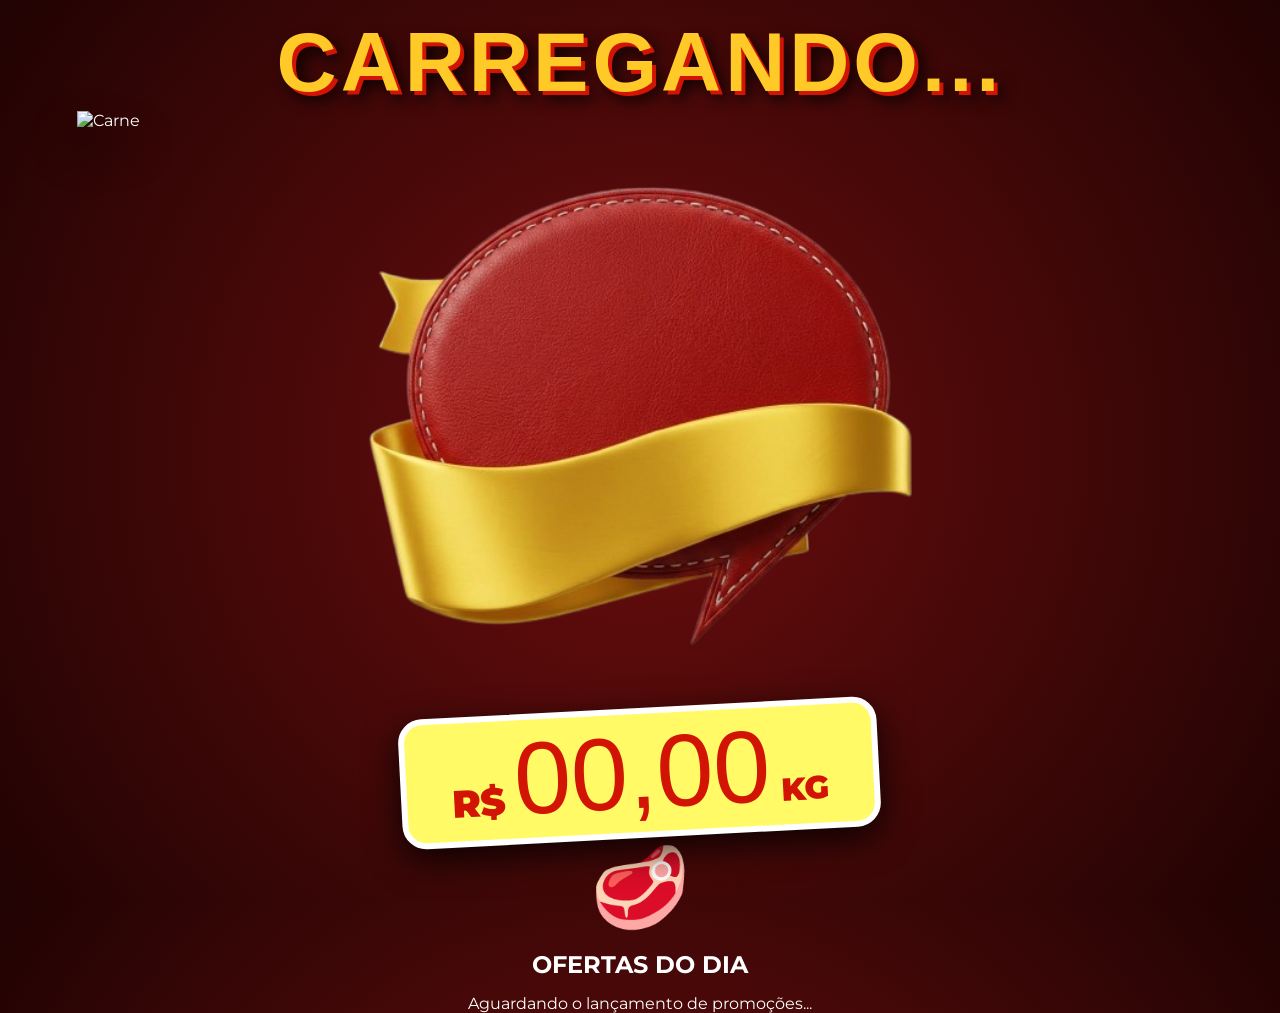
==== public/index.html @ f56f987b "Ajuste na escala das imagens, fundo vermelho e animacao sincronizada" ====
<!DOCTYPE html>
<html lang="pt-BR">
<head>
  <meta charset="UTF-8">
  <meta name="viewport" content="width=device-width, initial-scale=1.0">
  <title>Vitrine TV - Açougue</title>
  <link rel="stylesheet" href="style.css">
  <link href="https://fonts.googleapis.com/css2?family=Impact&family=Montserrat:wght@800;900&display=swap" rel="stylesheet">
</head>
<body class="body-tv">

  <div class="tv-container">
    <!-- O Título do Topo agora exibe direto o Nome da Carne -->
    <h1 id="tv-titulo" class="tv-titulo">CARREGANDO...</h1>

    <!-- Display Principal de Promoção -->
    <div id="wrapper-promocao" class="wrapper-promocao">
      <div class="display-central">
        <img src="assets/efeitos/explosao.png" class="img-explosao" alt="Efeito">
        <img id="tv-img-carne" src="" class="img-carne" alt="Carne">
      </div>

      <!-- Bloco de Preço -->
      <div class="bloco-oferta">
        <div class="badge-preco" id="badge-preco">
          <span class="cifra">R$</span>
          <span id="tv-preco" class="valor-preco">00,00</span>
          <span class="unidade">KG</span>
        </div>
      </div>
    </div>

    <!-- Tela Elegante de Standby (Sem Promoções) -->
    <div id="standby-box" class="standby-box">
      <div class="icon-acougue">🥩</div>
      <h2>OFERTAS DO DIA</h2>
      <p>Aguardando o lançamento de promoções...</p>
    </div>
  </div>

  <script type="module">
    import { initializeApp } from "https://www.gstatic.com/firebasejs/10.8.0/firebase-app.js";
    import { getDatabase, ref, onValue } from "https://www.gstatic.com/firebasejs/10.8.0/firebase-database.js";

    const firebaseConfig = {
      databaseURL: "https://vitrine-acougue-digital-default-rtdb.firebaseio.com"
    };

    const app = initializeApp(firebaseConfig);
    const db = getDatabase(app);

    let listaPromocoes = [];
    let indiceAtual = 0;
    let timerAlternancia = null;

    function exibirPromocaoAtual() {
      const wrapperPromocao = document.getElementById('wrapper-promocao');
      const standbyBox = document.getElementById('standby-box');
      const tvTitulo = document.getElementById('tv-titulo');

      if (listaPromocoes.length === 0) {
        wrapperPromocao.style.display = 'none';
        standbyBox.style.display = 'flex';
        tvTitulo.innerText = "VITRINE DIGITAL";
        return;
      }

      standbyBox.style.display = 'none';
      wrapperPromocao.style.display = 'flex';

      if (indiceAtual >= listaPromocoes.length) {
        indiceAtual = 0;
      }

      const item = listaPromocoes[indiceAtual];
      // Exibe o NOME DA CARNE no topo no lugar de "OFERTA ESPECIAL"
      tvTitulo.innerText = item.corte.toUpperCase();
      document.getElementById('tv-img-carne').src = `assets/carnes/${item.imagem}`;
      document.getElementById('tv-preco').innerText = item.preco;
    }

    function iniciarCarrossel() {
      if (timerAlternancia) clearInterval(timerAlternancia);

      timerAlternancia = setInterval(() => {
        if (listaPromocoes.length > 1) {
          indiceAtual = (indiceAtual + 1) % listaPromocoes.length;
          exibirPromocaoAtual();
        }
      }, 20000);
    }

    onValue(ref(db, 'promocoes'), (snapshot) => {
      const data = snapshot.val();
      listaPromocoes = data ? Object.values(data) : [];
      indiceAtual = 0;
      exibirPromocaoAtual();
      iniciarCarrossel();
    });
  </script>
</body>
</html>
---- public/style.css ----
* {
  margin: 0;
  padding: 0;
  box-sizing: border-box;
}

/* --- ESTILOS DA TELA DA TV --- */
.body-tv {
  background-color: #2b0404;
  background-image: radial-gradient(circle at center, #6b0d0d 0%, #210303 100%);
  color: #fff;
  font-family: 'Montserrat', sans-serif;
  height: 100vh;
  overflow: hidden;
  display: flex;
  justify-content: center;
  align-items: center;
}

.tv-container {
  width: 100vw;
  height: 100vh;
  display: flex;
  flex-direction: column;
  justify-content: space-between;
  align-items: center;
  padding: 15px 10px;
}

/* Nome da carne no topo */
.tv-titulo {
  font-family: 'Impact', sans-serif;
  font-size: 6.5vw;
  letter-spacing: 4px;
  color: #ffca28;
  text-shadow: 4px 4px 0px #d21404, 8px 8px 15px rgba(0,0,0,0.9);
  text-transform: uppercase;
  text-align: center;
  z-index: 10;
  animation: pulsoTitulo 3s infinite ease-in-out;
}

.wrapper-promocao {
  display: flex;
  flex-direction: column;
  align-items: center;
  justify-content: center;
  width: 100%;
  position: relative;
}

/* Display expandido cobrindo a maior parte da TV */
.display-central {
  position: relative;
  width: 88vw;
  height: 68vh;
  display: flex;
  justify-content: center;
  align-items: center;
}

/* 1. EFEITO DE EXPLOSÃO (Gira levemente e pulsa no fundo) */
.img-explosao {
  position: absolute;
  width: 100%;
  height: 100%;
  object-fit: contain;
  z-index: 1;
  animation: animacaoExplosao 6s infinite ease-in-out;
}

/* 2. IMAGEM DA CARNE (Flutua e expande alternando com a explosão) */
.img-carne {
  position: absolute;
  width: 100%;
  height: 100%;
  object-fit: contain;
  z-index: 2;
  filter: drop-shadow(0px 22px 20px rgba(0,0,0,0.9));
  animation: animacaoCarne 5s infinite ease-in-out;
}

/* BLOCO DE PREÇO */
.bloco-oferta {
  display: flex;
  flex-direction: column;
  align-items: center;
  position: relative;
  z-index: 20;
  margin-top: -15px;
  animation: animacaoPreco 4s infinite ease-in-out;
}

.badge-preco {
  background: #fffa65;
  color: #d21404;
  border: 6px solid #fff;
  border-radius: 24px;
  padding: 8px 45px;
  display: flex;
  align-items: baseline;
  gap: 10px;
  box-shadow: 0 12px 35px rgba(0,0,0,0.8);
  transform: rotate(-3deg);
  z-index: 21;
}

.cifra {
  font-size: 3vw;
  font-weight: 900;
}

.valor-preco {
  font-family: 'Impact', sans-serif;
  font-size: 8vw;
  line-height: 1;
}

.unidade {
  font-size: 2.5vw;
  font-weight: 900;
}

.standby-box {
  display: flex;
  flex-direction: column;
  align-items: center;
  justify-content: center;
  gap: 15px;
  margin: auto;
}

.icon-acougue {
  font-size: 80px;
}

/* ===================================================
   ANIMAÇÕES HARMÔNICAS E ALTERNADAS (@keyframes)
   =================================================== */

/* Animação da Explosão: Pulsa tamanho, gira suavemente e varia brilho */
@keyframes animacaoExplosao {
  0% {
    transform: scale(1.85) rotate(0deg);
    filter: brightness(1);
  }
  50% {
    transform: scale(2.05) rotate(3deg);
    filter: brightness(1.25);
  }
  100% {
    transform: scale(1.85) rotate(0deg);
    filter: brightness(1);
  }
}

/* Animação da Carne: Flutuação vertical e aproximação (ritmo de 5s) */
@keyframes animacaoCarne {
  0% {
    transform: translateY(0px) scale(1.65);
  }
  50% {
    transform: translateY(-12px) scale(1.75);
  }
  100% {
    transform: translateY(0px) scale(1.65);
  }
}

/* Animação do Preço: Leve inclinação e pulso de tamanho */
@keyframes animacaoPreco {
  0% {
    transform: scale(1) rotate(-3deg);
  }
  50% {
    transform: scale(1.06) rotate(-1deg);
  }
  100% {
    transform: scale(1) rotate(-3deg);
  }
}

/* Animação do Título */
@keyframes pulsoTitulo {
  0%, 100% {
    transform: scale(1);
  }
  50% {
    transform: scale(1.03);
  }
}

/* --- ESTILOS DO PAINEL DE CONTROLE (CELULAR) --- */
.body-painel {
  background: #121212;
  color: #fff;
  font-family: 'Montserrat', sans-serif;
  min-height: 100vh;
  display: flex;
  justify-content: center;
  align-items: flex-start;
  padding: 15px;
}

.controle-remoto {
  width: 100%;
  max-width: 450px;
  background: #1e1e1e;
  border-radius: 20px;
  padding: 20px;
  box-shadow: 0 10px 30px rgba(0,0,0,0.5);
  display: flex;
  flex-direction: column;
  gap: 18px;
}

.topo-controle {
  display: flex;
  justify-content: space-between;
  align-items: center;
  border-bottom: 1px solid #333;
  padding-bottom: 12px;
}

.status-box {
  display: flex;
  align-items: center;
  gap: 8px;
}

.status-dot {
  width: 10px;
  height: 10px;
  background-color: #00e676;
  border-radius: 50%;
  box-shadow: 0 0 8px #00e676;
}

.status-texto {
  font-size: 11px;
  font-weight: 700;
  color: #aaa;
}

.bloco-controle {
  display: flex;
  flex-direction: column;
  gap: 8px;
}

.label-controle {
  font-size: 11px;
  font-weight: 700;
  color: #888;
  letter-spacing: 1px;
}

.selector-grid {
  display: grid;
  grid-template-columns: repeat(3, 1fr);
  gap: 8px;
}

.btn-pilula {
  background: #2a2a2a;
  color: #ccc;
  border: 1px solid #444;
  padding: 12px 5px;
  border-radius: 10px;
  font-weight: 700;
  font-size: 13px;
  cursor: pointer;
  transition: all 0.2s;
}

.btn-pilula.active {
  background: #d21404;
  color: #fff;
  border-color: #ff4d4d;
  box-shadow: 0 0 10px rgba(210, 20, 4, 0.4);
}

.display-preco-input {
  display: flex;
  align-items: center;
  background: #2a2a2a;
  border: 1px solid #444;
  border-radius: 10px;
  padding: 5px 15px;
}

.cifra-input {
  font-size: 20px;
  font-weight: 900;
  color: #ffca28;
  margin-right: 10px;
}

.display-preco-input input {
  width: 100%;
  background: transparent;
  border: none;
  color: #fff;
  font-size: 24px;
  font-weight: 900;
  outline: none;
}

.btn-disparar {
  background: linear-gradient(135deg, #e53935 0%, #b71c1c 100%);
  color: #fff;
  border: none;
  padding: 16px;
  border-radius: 12px;
  font-size: 16px;
  font-weight: 900;
  letter-spacing: 1px;
  cursor: pointer;
  box-shadow: 0 5px 15px rgba(229, 57, 53, 0.4);
  margin-top: 5px;
}

.bloco-historico {
  margin-top: 15px;
}

.lista-historico {
  display: flex;
  flex-direction: column;
  gap: 8px;
  max-height: 180px;
  overflow-y: auto;
}

.item-historico {
  background: #2a2a2a;
  padding: 10px 14px;
  border-radius: 8px;
  display: flex;
  justify-content: space-between;
  align-items: center;
}

.preco-tag {
  display: block;
  font-size: 12px;
  color: #ffca28;
}

.btn-excluir {
  background: transparent;
  border: none;
  color: #ff5252;
  font-size: 16px;
  cursor: pointer;
}

.sem-itens {
  font-size: 12px;
  color: #666;
  text-align: center;
  padding: 10px;
}
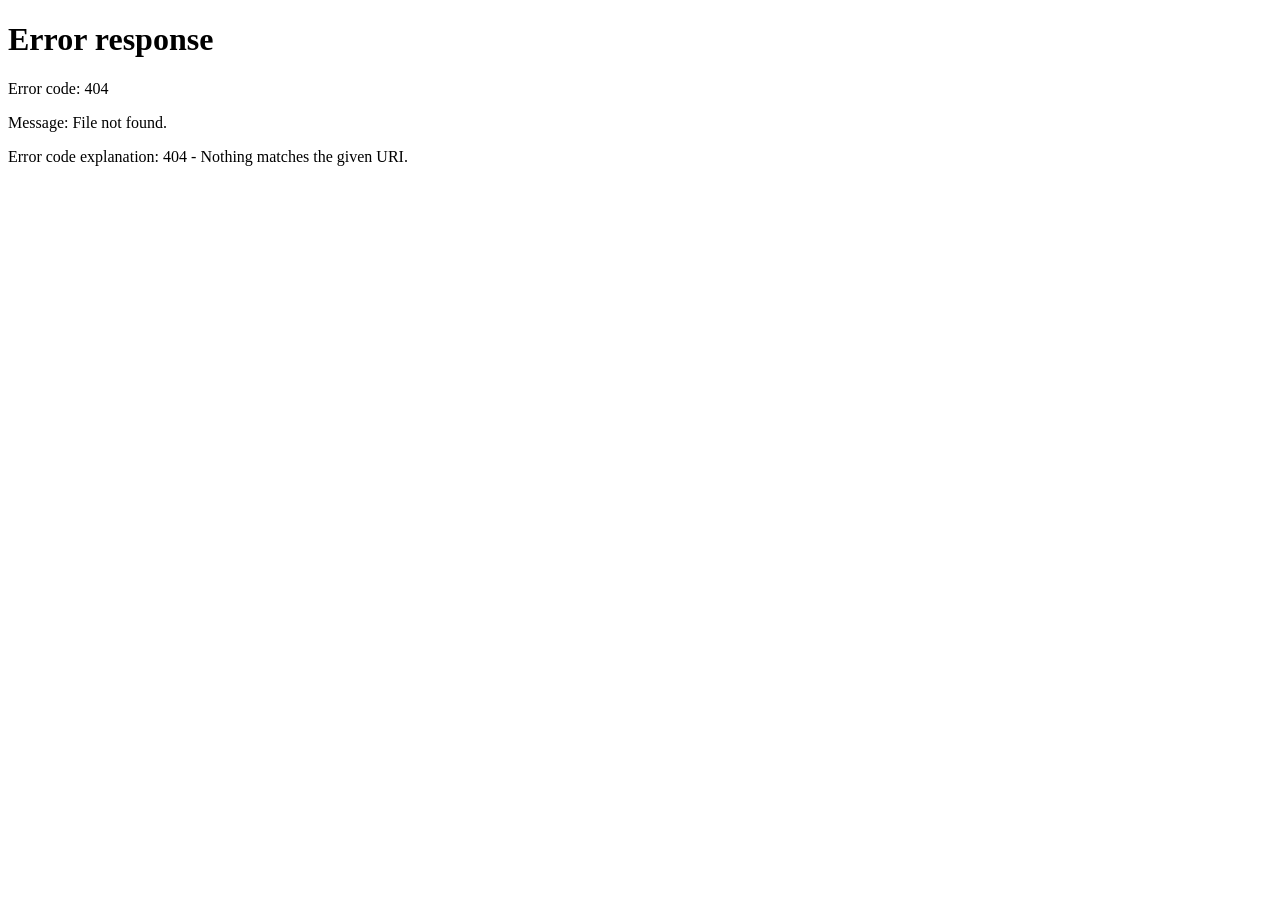
==== commit 7d542126: "Login por cliente, catálogo e TV com link próprio" ====
--- a/public/index.html
+++ b/public/index.html
@@ -2,101 +2,10 @@
 <html lang="pt-BR">
 <head>
   <meta charset="UTF-8">
-  <meta name="viewport" content="width=device-width, initial-scale=1.0">
-  <title>Vitrine TV - Açougue</title>
-  <link rel="stylesheet" href="style.css">
-  <link href="https://fonts.googleapis.com/css2?family=Impact&family=Montserrat:wght@800;900&display=swap" rel="stylesheet">
+  <meta http-equiv="refresh" content="0; url=login">
+  <title>Vitrine Digital</title>
 </head>
-<body class="body-tv">
-
-  <div class="tv-container">
-    <!-- O Título do Topo agora exibe direto o Nome da Carne -->
-    <h1 id="tv-titulo" class="tv-titulo">CARREGANDO...</h1>
-
-    <!-- Display Principal de Promoção -->
-    <div id="wrapper-promocao" class="wrapper-promocao">
-      <div class="display-central">
-        <img src="assets/efeitos/explosao.png" class="img-explosao" alt="Efeito">
-        <img id="tv-img-carne" src="" class="img-carne" alt="Carne">
-      </div>
-
-      <!-- Bloco de Preço -->
-      <div class="bloco-oferta">
-        <div class="badge-preco" id="badge-preco">
-          <span class="cifra">R$</span>
-          <span id="tv-preco" class="valor-preco">00,00</span>
-          <span class="unidade">KG</span>
-        </div>
-      </div>
-    </div>
-
-    <!-- Tela Elegante de Standby (Sem Promoções) -->
-    <div id="standby-box" class="standby-box">
-      <div class="icon-acougue">🥩</div>
-      <h2>OFERTAS DO DIA</h2>
-      <p>Aguardando o lançamento de promoções...</p>
-    </div>
-  </div>
-
-  <script type="module">
-    import { initializeApp } from "https://www.gstatic.com/firebasejs/10.8.0/firebase-app.js";
-    import { getDatabase, ref, onValue } from "https://www.gstatic.com/firebasejs/10.8.0/firebase-database.js";
-
-    const firebaseConfig = {
-      databaseURL: "https://vitrine-acougue-digital-default-rtdb.firebaseio.com"
-    };
-
-    const app = initializeApp(firebaseConfig);
-    const db = getDatabase(app);
-
-    let listaPromocoes = [];
-    let indiceAtual = 0;
-    let timerAlternancia = null;
-
-    function exibirPromocaoAtual() {
-      const wrapperPromocao = document.getElementById('wrapper-promocao');
-      const standbyBox = document.getElementById('standby-box');
-      const tvTitulo = document.getElementById('tv-titulo');
-
-      if (listaPromocoes.length === 0) {
-        wrapperPromocao.style.display = 'none';
-        standbyBox.style.display = 'flex';
-        tvTitulo.innerText = "VITRINE DIGITAL";
-        return;
-      }
-
-      standbyBox.style.display = 'none';
-      wrapperPromocao.style.display = 'flex';
-
-      if (indiceAtual >= listaPromocoes.length) {
-        indiceAtual = 0;
-      }
-
-      const item = listaPromocoes[indiceAtual];
-      // Exibe o NOME DA CARNE no topo no lugar de "OFERTA ESPECIAL"
-      tvTitulo.innerText = item.corte.toUpperCase();
-      document.getElementById('tv-img-carne').src = `assets/carnes/${item.imagem}`;
-      document.getElementById('tv-preco').innerText = item.preco;
-    }
-
-    function iniciarCarrossel() {
-      if (timerAlternancia) clearInterval(timerAlternancia);
-
-      timerAlternancia = setInterval(() => {
-        if (listaPromocoes.length > 1) {
-          indiceAtual = (indiceAtual + 1) % listaPromocoes.length;
-          exibirPromocaoAtual();
-        }
-      }, 20000);
-    }
-
-    onValue(ref(db, 'promocoes'), (snapshot) => {
-      const data = snapshot.val();
-      listaPromocoes = data ? Object.values(data) : [];
-      indiceAtual = 0;
-      exibirPromocaoAtual();
-      iniciarCarrossel();
-    });
-  </script>
+<body>
+  <script>location.replace('login');</script>
 </body>
-</html>+</html>
